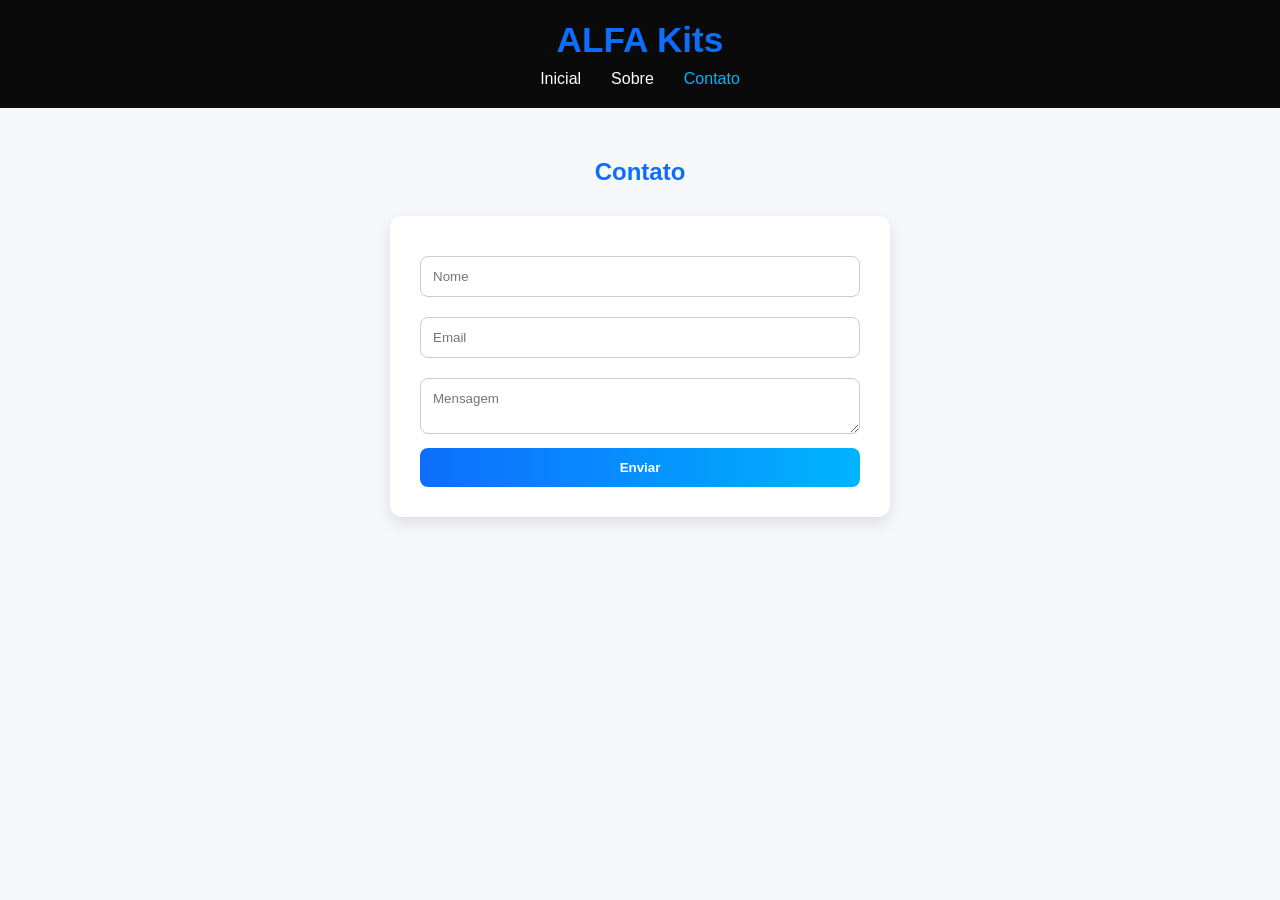
==== contato.html @ 17c6bc6e "Primeiro commit" ====
<!DOCTYPE html>
<html lang="pt-BR">
<head>
    <meta charset="UTF-8">
    <meta name="viewport" content="width=device-width, initial-scale=1.0">
    <title>Contato - ALFA Kits</title>
    <link rel="stylesheet" href="styles.css">
    <link rel="shortcut icon" href="favicon/favicon.png" type="image/x-icon">
</head>
<body>

<header>
    <h1>ALFA Kits</h1>
    <nav>
        <a href="index.html">Inicial</a>
        <a href="sobre.html">Sobre</a>
        <a href="contato.html" class="active">Contato</a>
    </nav>
</header>

<section class="container">
    <h1>Contato</h1>

    <form id="form">
        <input type="text" placeholder="Nome" required>
        <input type="email" placeholder="Email" required>
        <textarea placeholder="Mensagem" required></textarea>
        <button type="submit">Enviar</button>
    </form>
</section>

<!-- JS SOMENTE DO FORMULÁRIO -->
<script>
document.addEventListener('DOMContentLoaded', function() {
    const form = document.getElementById('form');

    if (form) {
        form.addEventListener('submit', function(e) {
            e.preventDefault();

            alert('Mensagem enviada com sucesso!');

            form.reset(); // limpa o formulário depois de enviar
        });
    }
});
</script>

</body>
</html>
---- styles.css ----
:root {
    --primary: #0d6efd;      /* azul principal */
    --secondary: #00b4ff;    /* azul claro */
    --dark: #0a0a0a;         /* preto */
    --gray: #1f1f1f;         /* cinza escuro */
    --light: #f5f7fa;        /* fundo claro */
    --white: #ffffff;
}

/* RESET */
* {
    margin: 0;
    padding: 0;
    box-sizing: border-box;
    font-family: "Segoe UI", Arial, sans-serif;
}

/* BODY */
body {
    background: var(--light);
    color: var(--dark);
}

/* ================= HEADER ================= */
header {
    background: var(--dark);
    color: var(--white);
    padding: 20px;
    text-align: center; /* centraliza tudo */
}

/* deixa o título maior */
header h1 {
    font-size: 2.2rem;
    color: var(--primary);
    margin-bottom: 10px;
}

/* centraliza os links abaixo do título */
nav {
    display: flex;
    justify-content: center;
    gap: 30px;
} 

nav a {
    color: var(--white);
    text-decoration: none;
    font-weight: 500;
    position: relative;
    transition: 0.3s;
}

/* LINHA ANIMADA */
nav a::after {
    content: "";
    position: absolute;
    width: 0%;
    height: 2px;
    background: var(--secondary);
    left: 0;
    bottom: -5px;
    transition: 0.3s;
}

nav a:hover::after {
    width: 100%;
}

nav a.active {
    color: var(--secondary);
}

/* ================= HERO ================= */
.hero {
    height: 60vh;
    display: flex;
    flex-direction: column;
    justify-content: center;
    align-items: center;
    background: linear-gradient(135deg, var(--primary), var(--secondary));
    color: var(--white);
    text-align: center;
    padding: 20px;
}

.hero h2 {
    font-size: 2.8rem;
    margin-bottom: 15px;
}

.hero p {
    max-width: 600px;
    font-size: 1.1rem;
}

/* ================= CONTAINER ================= */
.container {
    max-width: 1100px;
    margin: auto;
    padding: 50px 20px;
}

/* TITULOS */
h1 {
    text-align: center;
    margin-bottom: 30px;
    color: var(--primary);
}

h2 {
    margin: 30px 0 15px;
    color: var(--dark);
}

/* ================= GRID ================= */
.grid {
    display: grid;
    grid-template-columns: repeat(auto-fit, minmax(250px, 1fr));
    gap: 20px;
}

.gallery {
    display: grid;
    grid-template-columns: repeat(auto-fit, minmax(220px, 1fr));
    gap: 20px;
    margin-top: 25px;
}

.scroll-gallery {
    display: grid;
    grid-auto-flow: column;
    grid-auto-columns: minmax(240px, 260px);
    gap: 20px;
    overflow-x: auto;
    padding-bottom: 10px;
    margin-top: 20px;
    scroll-snap-type: x mandatory;
}

.scroll-gallery::-webkit-scrollbar {
    height: 10px;
}

.scroll-gallery::-webkit-scrollbar-track {
    background: rgba(0,0,0,0.05);
    border-radius: 999px;
}

.scroll-gallery::-webkit-scrollbar-thumb {
    background: var(--primary);
    border-radius: 999px;
}

.scroll-card {
    background: var(--white);
    border-radius: 18px;
    overflow: hidden;
    box-shadow: 0 8px 25px rgba(0,0,0,0.08);
    scroll-snap-align: start;
    min-width: 240px;
}

.scroll-card img {
    width: 100%;
    display: block;
    aspect-ratio: 4 / 3;
    object-fit: cover;
}

.scroll-card h3 {
    margin: 14px 16px 16px;
    color: var(--primary);
}

@media (max-width: 900px) {
    .scroll-gallery {
        grid-auto-columns: minmax(200px, 240px);
    }
}

.product-card {
    background: var(--white);
    border-radius: 16px;
    overflow: hidden;
    box-shadow: 0 8px 22px rgba(0,0,0,0.08);
    transition: transform 0.25s ease, box-shadow 0.25s ease;
}

.product-card img {
    width: 100%;
    display: block;
    aspect-ratio: 4 / 3;
    object-fit: cover;
}

.product-card h3 {
    margin: 18px 20px 10px;
    color: var(--primary);
}

.product-card p {
    margin: 0 20px 18px;
    color: #444;
    line-height: 1.5;
}

.product-card:hover {
    transform: translateY(-4px);
    box-shadow: 0 14px 35px rgba(0,0,0,0.12);
}

/* ================= CARD ================= */
.card {
    background: var(--white);
    padding: 25px;
    border-radius: 12px;
    box-shadow: 0 6px 15px rgba(0,0,0,0.1);
    border-left: 5px solid var(--primary);
    transition: 0.3s;
}

.card:hover {
    transform: translateY(-6px);
    box-shadow: 0 10px 20px rgba(0,0,0,0.15);
}

.card h3 {
    color: var(--primary);
    margin-bottom: 10px;
}

/* ================= FORM ================= */
form {
    background: var(--white);
    padding: 30px;
    border-radius: 12px;
    box-shadow: 0 6px 15px rgba(0,0,0,0.1);
    max-width: 500px;
    margin: auto;
}

/* INPUTS */
input, textarea {
    width: 100%;
    padding: 12px;
    margin: 10px 0;
    border-radius: 8px;
    border: 1px solid #ccc;
    transition: 0.3s;
}

input:focus, textarea:focus {
    border-color: var(--primary);
    outline: none;
}

/* BOTÃO */
button {
    width: 100%;
    padding: 12px;
    border: none;
    border-radius: 8px;
    background: linear-gradient(to right, var(--primary), var(--secondary));
    color: var(--white);
    font-weight: bold;
    cursor: pointer;
    transition: 0.3s;
}

button:hover {
    transform: scale(1.03);
}

/* ================= FOOTER ================= */
footer {
    background: var(--dark);
    color: var(--white);
    text-align: center;
    padding: 20px;
    margin-top: 40px;
}

/* RESPONSIVO */
@media (max-width: 600px) {
    .hero h2 {
        font-size: 2rem;
    }
}
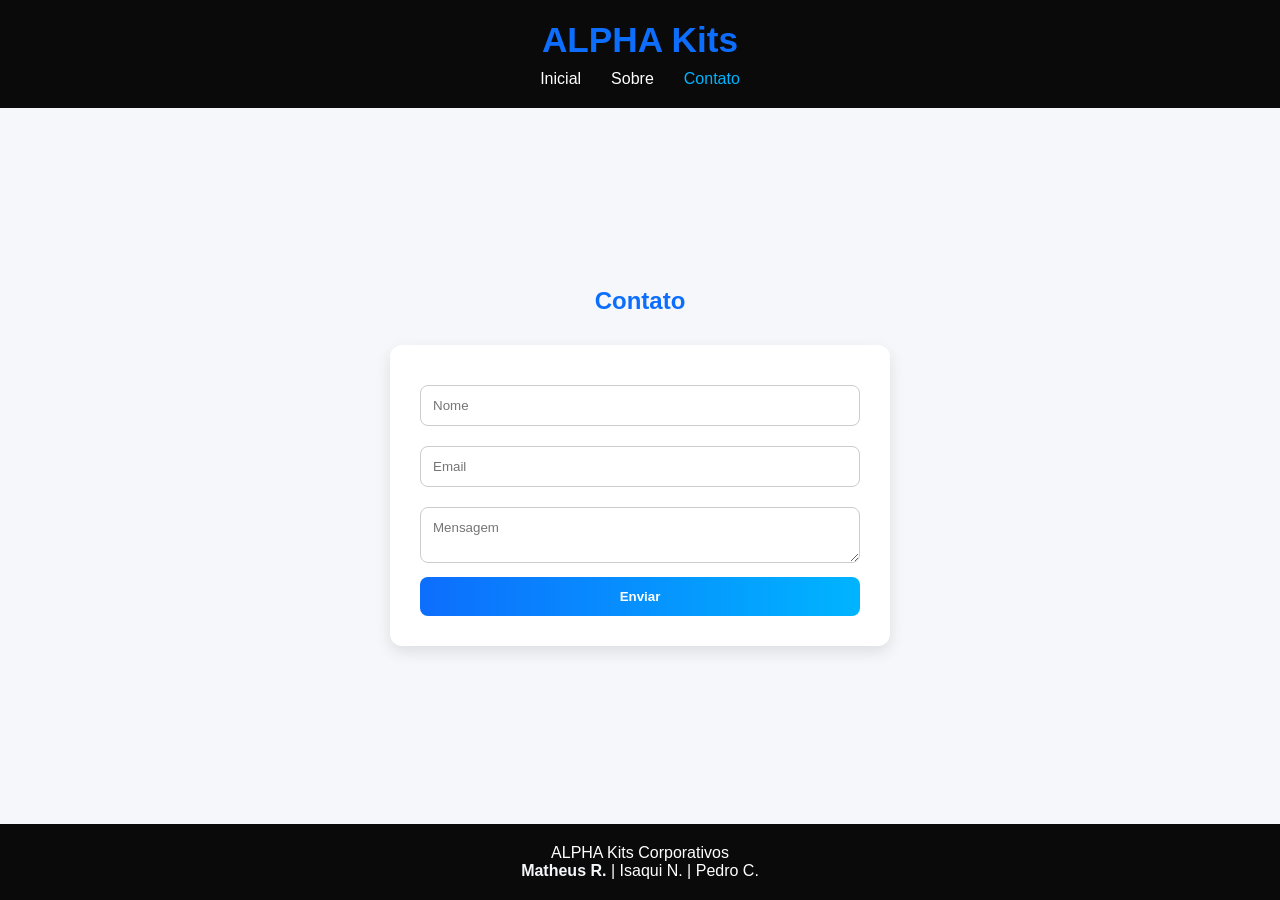
==== commit a825dc5b: "Atualizações Principais no Projeto e Otimizações de Layout" ====
--- a/contato.html
+++ b/contato.html
@@ -3,14 +3,14 @@
 <head>
     <meta charset="UTF-8">
     <meta name="viewport" content="width=device-width, initial-scale=1.0">
-    <title>Contato - ALFA Kits</title>
-    <link rel="stylesheet" href="styles.css">
+    <title>Contato - ALPHA Kits</title>
+    <link rel="stylesheet" href="styles/contato.css">
     <link rel="shortcut icon" href="favicon/favicon.png" type="image/x-icon">
 </head>
 <body>
 
 <header>
-    <h1>ALFA Kits</h1>
+    <h1>ALPHA Kits</h1>
     <nav>
         <a href="index.html">Inicial</a>
         <a href="sobre.html">Sobre</a>
@@ -27,7 +27,13 @@
         <textarea placeholder="Mensagem" required></textarea>
         <button type="submit">Enviar</button>
     </form>
+
 </section>
+<footer>
+    <p>ALPHA Kits Corporativos</p>
+    <p><a href="https://github.com/matheusrsdeveloper">Matheus R.</a> | Isaqui N. | Pedro C.</p>
+</footer>
+
 
 <!-- JS SOMENTE DO FORMULÁRIO -->
 <script>
--- a/styles/contato.css
+++ b/styles/contato.css
@@ -0,0 +1,168 @@
+:root {
+    --primary: #0d6efd;      /* azul principal */
+    --secondary: #00b4ff;    /* azul claro */
+    --dark: #0a0a0a;         /* preto */
+    --gray: #1f1f1f;         /* cinza escuro */
+    --light: #f5f7fa;        /* fundo claro */
+    --white: #ffffff;
+}
+
+/* RESET */
+* {
+    margin: 0;
+    padding: 0;
+    box-sizing: border-box;
+    font-family: "Segoe UI", Arial, sans-serif;
+}
+
+/* BODY */
+body {
+    background: var(--light);
+    color: var(--dark);
+    height: 100svh;
+    display: flex;
+    flex-direction: column;
+    justify-content: space-evenly;
+}
+
+/* ================= HEADER ================= */
+header {
+    background: var(--dark);
+    color: var(--white);
+    padding: 20px;
+    text-align: center; /* centraliza tudo */
+}
+
+/* deixa o título maior */
+header h1 {
+    font-size: 2.2rem;
+    color: var(--primary);
+    margin-bottom: 10px;
+}
+
+/* centraliza os links abaixo do título */
+nav {
+    display: flex;
+    justify-content: center;
+    gap: 30px;
+} 
+
+nav a {
+    color: var(--white);
+    text-decoration: none;
+    font-weight: 500;
+    position: relative;
+    transition: 0.3s;
+}
+
+/* LINHA ANIMADA */
+nav a::after {
+    content: "";
+    position: absolute;
+    width: 0%;
+    height: 2px;
+    background: var(--secondary);
+    left: 0;
+    bottom: -5px;
+    transition: 0.3s;
+}
+
+nav a:hover::after {
+    width: 100%;
+}
+
+nav a.active {
+    color: var(--secondary);
+}
+
+.container {
+    display: flex;
+    flex-direction: column;
+    justify-content: space-between;
+    max-width: 1100px;
+    margin: auto;
+    padding: 50px 20px;
+}
+
+/* TITULOS */
+h1 {
+    text-align: center;
+    margin-bottom: 30px;
+    color: var(--primary);
+}
+
+h2 {
+    margin: 30px 0 15px;
+    color: var(--dark);
+}
+
+/* ================= FORM ================= */
+form {
+    background: var(--white);
+    padding: 30px;
+    border-radius: 12px;
+    box-shadow: 0 6px 15px rgba(0,0,0,0.1);
+    max-width: 500px;
+    margin: auto;
+}
+
+/* INPUTS */
+input, textarea {
+    width: 100%;
+    padding: 12px;
+    margin: 10px 0;
+    border-radius: 8px;
+    border: 1px solid #ccc;
+    transition: 0.3s;
+    resize: vertical;
+}
+
+input:focus, textarea:focus {
+    border-color: var(--primary);
+    outline: none;
+}
+
+/* BOTÃO */
+button {
+    width: 100%;
+    padding: 12px;
+    border: none;
+    border-radius: 8px;
+    background: linear-gradient(to right, var(--primary), var(--secondary));
+    color: var(--white);
+    font-weight: bold;
+    cursor: pointer;
+    transition: 0.3s;
+}
+
+button:hover {
+    transform: scale(1.03);
+}
+
+/* ================= FOOTER ================= */
+footer {
+    background: var(--dark);
+    color: var(--white);
+    text-align: center;
+    padding: 20px;
+    height: fit-content;
+}
+
+footer a {
+    color: var(--light);
+    text-decoration: none;
+    font-weight: bold;
+    transition: 0.3s;
+}
+
+footer a:hover {
+    color: var(--white);
+    text-decoration: underline;
+}
+
+/* RESPONSIVO */
+@media (max-width: 600px) {
+    .hero h2 {
+        font-size: 2rem;
+    }
+}
